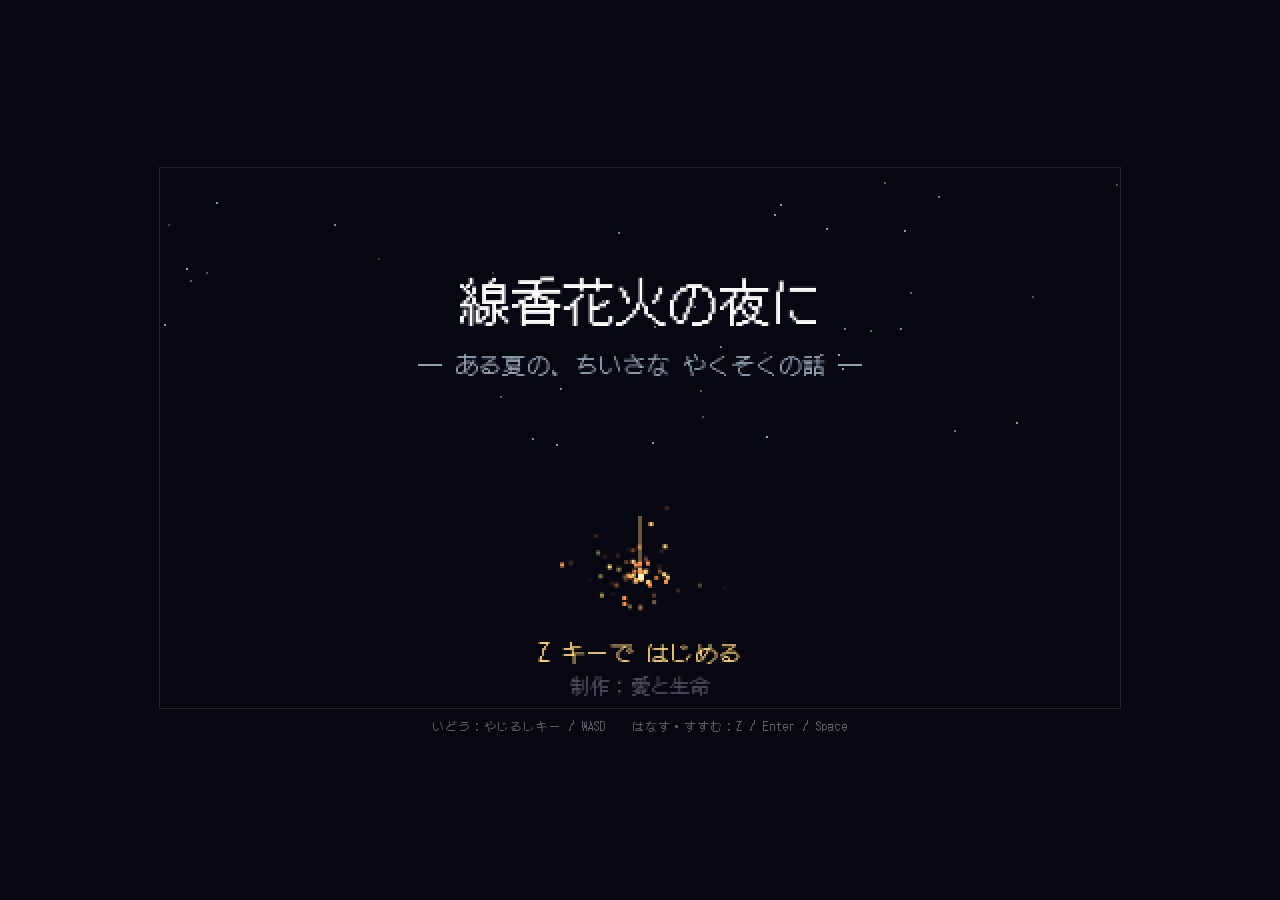
==== senko-hanabi/index.html @ 4b7ea292 "Add pixel story game Senko-Hanabi no Yoru ni to works Co-Authored-By: Claude Fable 5 <noreply@anthro" ====
<!DOCTYPE html>
<html lang="ja">
<head>
<meta charset="utf-8">
<meta name="viewport" content="width=device-width,initial-scale=1">
<title>線香花火の夜に</title>
<link href="https://fonts.googleapis.com/css2?family=DotGothic16&display=swap" rel="stylesheet">
<style>
  html,body{margin:0;min-height:100vh;background:#07070f;display:flex;flex-direction:column;
    align-items:center;justify-content:center;font-family:"DotGothic16","MS Gothic",monospace;color:#667}
  canvas{image-rendering:pixelated;width:min(96vw,960px);max-height:92vh;border:1px solid #223}
  #hint{font-size:12px;margin-top:8px;letter-spacing:1px}
</style>
</head>
<body>
<canvas id="cv" width="480" height="270"></canvas>
<div id="hint">いどう：やじるしキー / WASD　　はなす・すすむ：Z / Enter / Space</div>
<script>
"use strict";
const CV=document.getElementById('cv'), X=CV.getContext('2d');
const W=480,H=270,T=16,MW=44,MH=28;
const FONT='12px "DotGothic16","MS Gothic",monospace';

/* ---------------- map ---------------- */
const map=[];
for(let y=0;y<MH;y++){map.push(new Array(MW).fill('g'));}
const set=(x,y,c)=>{if(x>=0&&x<MW&&y>=0&&y<MH)map[y][x]=c;};
const get=(x,y)=>(x<0||x>=MW||y<0||y>=MH)?'t':map[y][x];
const rect=(x,y,w,h,c)=>{for(let j=y;j<y+h;j++)for(let i=x;i<x+w;i++)set(i,j,c);};
const hash=(x,y)=>{let n=x*374761393+y*668265263;n=(n^(n>>13))*1274126177;return (n^(n>>16))>>>0;};
// borders
rect(0,0,MW,2,'t');rect(0,MH-1,MW,1,'t');rect(0,0,2,MH,'t');rect(MW-2,0,2,MH,'t');
// grandma's house
rect(4,3,6,3,'h');set(6,5,'d');
// second house
rect(5,10,6,2,'h');set(7,11,'d');
// well
set(16,10,'W');
// paths
for(let y=4;y<=21;y++){set(20,y,'p');set(21,y,'p');}
for(let x=6;x<=35;x++){set(x,12,'p');}
// shrine
rect(31,4,9,5,'S');rect(32,2,5,2,'s');set(34,8,'T');set(35,8,'T');
set(34,9,'S');set(35,9,'S');set(34,10,'S');set(35,10,'S');set(34,11,'S');set(35,11,'S');
// flower field
for(let y=15;y<=18;y++)for(let x=5;x<=13;x++)if((x+y)%2===0)set(x,y,'F');
// grove (right side)
for(let y=13;y<=21;y++)for(let x=30;x<=41;x++){if(hash(x,y)%4===0)set(x,y,'t');}
rect(33,15,6,4,'g'); // clearing
set(31,13,'g');set(32,13,'g'); // entrance
// river + bridge + bank
rect(2,22,40,2,'w');
set(20,22,'b');set(21,22,'b');set(20,23,'b');set(21,23,'b');
set(8,25,'r');set(30,25,'r');set(37,24,'r');set(12,24,'F');set(27,25,'F');set(33,24,'F');
const SOLID='thsfrwWd';
const solidAt=(px,py)=>SOLID.includes(get(Math.floor(px/T),Math.floor(py/T)));

/* ---------------- state ---------------- */
const G={state:'title',phase:0,fire:0,greet:{},cs:false,tod:'day',t:0,
  fade:0,fadeCol:'#000',shake:0,natA:1,sparkler:null,whisperT:0,endSel:0};
const player={x:7*T+8,y:7*T+8,dir:'down',f:0,ft:0};
const keys={};
let dlg=null, particles=[], fireflies=[];

/* ---------------- audio ---------------- */
let AC=null;
function ac(){try{AC=AC||new (window.AudioContext||window.webkitAudioContext)();if(AC.state==='suspended')AC.resume();}catch(e){}return AC;}
function tone(f,d,type,v,slide){const a=ac();if(!a)return;try{
  const o=a.createOscillator(),g=a.createGain();o.type=type||'square';
  o.frequency.setValueAtTime(f,a.currentTime);
  if(slide)o.frequency.linearRampToValueAtTime(slide,a.currentTime+d);
  g.gain.setValueAtTime(v||0.03,a.currentTime);
  g.gain.exponentialRampToValueAtTime(0.0001,a.currentTime+d);
  o.connect(g);g.connect(a.destination);o.start();o.stop(a.currentTime+d);}catch(e){}}
const blip=()=>tone(760,0.04,'square',0.012);
const chime=()=>{tone(1320,0.12,'triangle',0.05);setTimeout(()=>tone(1760,0.18,'triangle',0.05),90);};
const bell=()=>{tone(2400,0.5,'triangle',0.04,2350);}; // wind chime
const droneSnd=()=>{tone(72,1.4,'sawtooth',0.05,55);tone(75,1.4,'sine',0.06,58);};
const higurashi=()=>{let n=0;const rep=()=>{if(n++>7)return;tone(3900,0.09,'sine',0.028,3500);setTimeout(rep,130+n*14);};rep();};

/* ---------------- dialogue ---------------- */
function say(lines,onEnd,choice){dlg={lines,i:0,ci:0,onEnd:onEnd||null,choice:choice||null,mode:'text',sel:0};}
function advance(){
  if(!dlg)return;
  if(dlg.mode==='choice'){
    const c=dlg.choice;dlg=null;blip();c.cb(dlg&&0||c.sel);return;
  }
  const line=dlg.lines[dlg.i];
  if(dlg.ci<line.t.length){dlg.ci=line.t.length;return;}
  dlg.i++;dlg.ci=0;blip();
  if(dlg.i>=dlg.lines.length){
    if(dlg.choice){dlg.mode='choice';dlg.choice.sel=0;return;}
    const f=dlg.onEnd;dlg=null;if(f)f();
  }
}
function choiceMove(dy){if(dlg&&dlg.mode==='choice'){dlg.choice.sel=(dlg.choice.sel+dy+dlg.choice.opts.length)%dlg.choice.opts.length;blip();}}

/* ---------------- npcs ---------------- */
const PAL={
  boy:{hair:'#3b2b20',skin:'#f2c9a0',top:'#4a90d9',bottom:'#3d5a80'},
  natsume:{hair:'#181822',skin:'#f7e6d4',top:'#f2ede2',bottom:'#e8e2d4',dress:1,long:1,rib:1},
  baa:{hair:'#cfcfcf',skin:'#e8c39a',top:'#8a5a44',bottom:'#6e4636',dress:1},
  yoshie:{hair:'#5b4a6b',skin:'#f0c8a0',top:'#9b6b9e',bottom:'#7a5580',dress:1},
  genji:{hair:'#dddddd',skin:'#e0b890',top:'#5a7a4a',bottom:'#4a5a40'},
  shota:{hair:'#4a3018',skin:'#f2c9a0',top:'#d95f43',bottom:'#4a6a8a',cap:'#d9a441'}
};
function greetCount(){return Object.keys(G.greet).length;}
const npcs=[
 {id:'baa',name:'おばあちゃん',pal:PAL.baa,x:8*T,y:6*T+10,vis:()=>G.phase<3||G.phase===5},
 {id:'yoshie',name:'よしえさん',pal:PAL.yoshie,x:15*T,y:11*T+8,vis:()=>G.phase<3},
 {id:'genji',name:'げんじいさん',pal:PAL.genji,x:9*T,y:13*T+8,vis:()=>G.phase<3},
 {id:'shota',name:'しょうた',pal:PAL.shota,x:23*T,y:20*T+8,vis:()=>G.phase<3},
 {id:'natsume',name:'ナツメ',pal:PAL.natsume,x:35*T,y:7*T+8,vis:()=>G.phase===1||G.phase===2||G.phase===4}
];
const npc=id=>npcs.find(n=>n.id===id);

function checkGreets(){
  if(G.phase===0&&greetCount()>=3){
    setTimeout(()=>{bell();
      say([{n:'',t:'──ちりん。\n風もないのに、神社のほうで　風鈴が　鳴った。'}],()=>{G.phase=1;});
    },300);
  }
}
function talkTo(n){
  switch(n.id){
  case 'baa':
    if(G.phase===0&&!G.greet.baa){G.greet.baa=1;
      say([{n:n.name,t:'よく来たねえ。ゆっくりして いきな。'},
           {n:n.name,t:'ほら、これを　持っておいき。ばあちゃんの、たからものだ。'},
           {n:'',t:'古いお守りを　もらった。\nにぎると、すこし　あたたかい。'},
           {n:n.name,t:'村のみんなに　あいさつしてきな。せまい村だ、すぐ　おぼえてもらえるよ。'}],checkGreets);}
    else if(G.phase===5){/* morning handled elsewhere */}
    else if(G.phase>=1)say([{n:n.name,t:'神社かい？　……あそこには、むかしから　いい風が　吹くんだよ。'}]);
    else say([{n:n.name,t:'あいさつは　だいじだよ。'}]);
    break;
  case 'yoshie':
    if(!G.greet.yoshie&&G.phase===0){G.greet.yoshie=1;
      say([{n:n.name,t:'あら、タケばあちゃんとこの子かい。かわいいねえ。'},
           {n:n.name,t:'……ん？　いま、神社のほうで　だれか　呼んだかい？'}],checkGreets);}
    else say([{n:n.name,t:'井戸の水は　つめたくて　おいしいよ。'}]);
    break;
  case 'genji':
    if(!G.greet.genji&&G.phase===0){G.greet.genji=1;
      say([{n:n.name,t:'おう、あいさつが　できて　えらいのう。'},
           {n:n.name,t:'この村の祭りはな、60年まえに　いちどだけ　中止になったことが　ある。'},
           {n:n.name,t:'……いや。年よりの　むかしばなしじゃ。わすれてくれ。'}],checkGreets);}
    else say([{n:n.name,t:'夕方になったら　家にかえるんじゃぞ。'}]);
    break;
  case 'shota':
    if(!G.greet.shota&&G.phase===0){G.greet.shota=1;
      say([{n:n.name,t:'あそぼうぜ！　……えっ、これから　神社？'},
           {n:n.name,t:'おれ、あそこ　にがてなんだよな。だれも　いないのに、風鈴が　鳴るんだ。'}],checkGreets);}
    else say([{n:n.name,t:'川には　入るなよ！　じいちゃんとの　やくそくなんだ。'}]);
    break;
  case 'natsume':
    if(G.phase===1){
      say([{n:'？？？',t:'……あ。　こっち、気づいた。'},
           {n:'ナツメ',t:'はじめまして。あたし、ナツメ。夏の、ナツメ。'},
           {n:'ナツメ',t:'きみ、タケちゃんの……　ううん、なんでもない。'},
           {n:'ぼく',t:'（タケちゃん……？　おばあちゃんの　名前だ）'},
           {n:'ナツメ',t:'ねえ、あそぼうよ。もうすぐ　夕方だから、うらの森に　ホタルが　でるの。'},
           {n:'ナツメ',t:'4ひき　つかまえたら、きみの勝ち。……いくよ、よーい、どん！'}],
        ()=>{G.phase=2;G.tod='evening';n.x=34*T;n.y=15*T+8;spawnFireflies();higurashi();});
    }else if(G.phase===2){
      if(G.fire<4){say([{n:'ナツメ',t:'ホタルは　ひかりの近くを　ゆっくり歩けば　つかまえられるよ。あと'+(4-G.fire)+'ひき！'}]);}
      else{
        say([{n:'ナツメ',t:'わあ、4ひきも！　きみ、すじが　いいね。'},
             {n:'ナツメ',t:'……ねえ。今夜、お祭りが　あるでしょ。'}],
          ()=>{G.cs=true;G.shake=14;droneSnd();G.whisperT=1.4;
            setTimeout(()=>{G.cs=false;
              say([{n:'ナツメ',t:'……ごめんね、こわがらせて。だいじょうぶ。あれはただ、さみしいだけ　なんだ。'},
                   {n:'ナツメ',t:'今夜、川原で　線香花火をしよう。やくそく。……ぜったいだよ。'},
                   {n:'',t:'気がつくと、ナツメは　もう　いなかった。\n遠くで、祭りばやしが　聞こえはじめる。'}],
                ()=>{G.phase=3;G.tod='night';fireflies=[];});
            },2000);});
      }
    }
    break;
  }
}

/* ---------------- fireflies ---------------- */
function spawnFireflies(){
  fireflies=[];let tries=0;
  while(fireflies.length<6&&tries++<200){
    const tx=31+Math.floor(Math.random()*10),ty=14+Math.floor(Math.random()*7);
    if(!SOLID.includes(get(tx,ty)))fireflies.push({x:tx*T+8,y:ty*T+8,a:Math.random()*6.28,got:false});
  }
}

/* ---------------- finale ---------------- */
function finale(){
  G.cs=true;G.phase=4;G.fadeCol='#000';G.fade=1;droneSnd();
  setTimeout(()=>droneSnd(),900);
  setTimeout(()=>{
    say([{n:'こえ',t:'カ　エ　レ　……　カ　エ　レ　……'},
         {n:'こえ',t:'……さみしい……　さみしいよう……'},
         {n:'？？？',t:'──もう、いいよ。\nその子は、あたしの　おきゃくさま。'}],()=>{
      const n=npc('natsume');n.x=22*T,n.y=25*T+8;G.natA=1;
      player.x=20*T+8;player.y=25*T+8;player.dir='right';
      G.fade=0;G.tod='night';bell();
      say([{n:'ナツメ',t:'来てくれたんだ。……やくそく、おぼえてて　くれたんだね。'},
           {n:'ナツメ',t:'はい、線香花火。火は……　ふふ、あたしが　つけるね。'}],()=>{
        G.sparkler={x:21*T+8,y:25*T+4};chime();
        say([{n:'ナツメ',t:'……ねえ。60年まえもね、こうやって　川原で花火をする　やくそくを　してたんだ。タケちゃんと。'},
             {n:'ナツメ',t:'でも　その年の夏、あたしは　川で……　その、まあ、いろいろ　あって。お祭りも　中止に　なっちゃった。'},
             {n:'ナツメ',t:'タケちゃん、ずっと　気にしてたみたい。おとなになって、おばあちゃんに　なっても。'},
             {n:'ナツメ',t:'きみの　ポケットの　お守り。それ、あの夏に　あたしが　タケちゃんに　あげたもの　なんだよ。'},
             {n:'ぼく',t:'（お守りが、すこし　あたたかい）'},
             {n:'ナツメ',t:'きみが村に来たとき、すぐ　わかった。ああ、タケちゃんが　やくそくを　とどけに来てくれたんだ、って。'},
             {n:'ナツメ',t:'こわい声はね、あたしの『さみしい』が　もれてた音。もう、だいじょうぶ。……ほら、火が　きれいだよ。'}],
          null,
          {opts:['ありがとう、ナツメ','また、あそぼうね'],cb:(sel)=>{
            const line=(sel===0)
              ?{n:'ナツメ',t:'お礼を言うのは　あたしのほう。60年ぶんの『たのしかった』を、きみに　あげる。'}
              :{n:'ナツメ',t:'ふふ、やくそくは　しないでおく。でも、夏がくるたび　思い出してくれたら、あたしは　そこに　いるよ。'};
            say([line,
                 {n:'',t:'線香花火の玉が、ぽとりと　落ちた。'},
                 {n:'ナツメ',t:'……ああ、たのしかった。\nタケちゃんに　つたえてね。'},
                 {n:'ナツメ',t:'『ナツメは、ちゃんと　夏のむこうに　帰れたよ』って。'}],()=>{
              G.sparkler=null;fadeNatsume();
            });
          }});
      });
    });
  },2600);
}
function fadeNatsume(){
  const iv=setInterval(()=>{
    G.natA-=0.02;
    const n=npc('natsume');
    particles.push({x:n.x+Math.random()*12-6,y:n.y-Math.random()*16,vx:0,vy:-0.4,life:60,col:'#ffe9a8'});
    if(G.natA<=0){clearInterval(iv);
      setTimeout(()=>{G.fadeCol='#fff';G.fade=1;
        setTimeout(morning,1800);},600);}
  },50);
}
function morning(){
  G.phase=5;G.tod='morning';G.cs=false;G.sparkler=null;
  player.x=7*T+8;player.y=7*T+8;player.dir='up';
  const b=npc('baa');b.x=8*T;b.y=6*T+10;
  setTimeout(()=>{G.fade=0;
    setTimeout(()=>{
      say([{n:'',t:'あさ。セミの声で　目が　さめた。'},
           {n:'おばあちゃん',t:'おかえり。……ゆうべ、いい夢を見たよ。'},
           {n:'おばあちゃん',t:'小さいころの友だちと、川原で　花火をする夢だ。'},
           {n:'おばあちゃん',t:'……その顔。あんた、ナツメに　会ったんだね。'},
           {n:'おばあちゃん',t:'そうかい。……そうかい。　帰れたかい。'},
           {n:'',t:'おばあちゃんは、それだけ言って　わらった。'},
           {n:'',t:'つくえの上のお守りが、朝日を　すいこんで、\nきらりと　ひかった。'}],
        ()=>{G.fadeCol='#000';G.fade=1;setTimeout(()=>{G.state='end';},1500);});
    },900);
  },400);
}

/* ---------------- input ---------------- */
addEventListener('keydown',e=>{
  const k=e.key.toLowerCase();
  if(['arrowup','arrowdown','arrowleft','arrowright',' '].includes(e.key.toLowerCase()||e.key))e.preventDefault();
  if(e.key.startsWith('Arrow')||k===' ')e.preventDefault();
  ac();
  keys[k]=true;
  if(G.state==='title'&&(k==='z'||k==='enter'||k===' ')){
    G.state='play';blip();
    setTimeout(()=>{
      say([{n:'',t:'夏休み。\nぼくは、山あいの村にある　おばあちゃんの家に\nあずけられた。'},
           {n:'',t:'せみの声。入道雲。しらない　村。\n──まずは、あいさつを　しに行こう。'}]);
    },400);
    return;
  }
  if(G.state==='end'&&(k==='r'||k==='z'||k==='enter')){location.reload();return;}
  if(G.state!=='play')return;
  if(dlg&&dlg.mode==='choice'){
    if(k==='arrowup'||k==='w')choiceMove(-1);
    else if(k==='arrowdown'||k==='s')choiceMove(1);
    else if(k==='z'||k==='enter'||k===' '){const c=dlg.choice,s=c.sel;dlg=null;blip();c.cb(s);}
    return;
  }
  if(k==='z'||k==='enter'||k===' '){
    if(dlg){advance();return;}
    if(G.cs)return;
    // interact
    let best=null,bd=26;
    for(const n of npcs){if(!n.vis())continue;
      const d=Math.hypot(n.x-player.x,n.y-player.y);
      if(d<bd){bd=d;best=n;}}
    if(best){player.dir=Math.abs(best.x-player.x)>Math.abs(best.y-player.y)?(best.x>player.x?'right':'left'):(best.y>player.y?'down':'up');talkTo(best);}
  }
});
addEventListener('keyup',e=>{keys[e.key.toLowerCase()]=false;});
CV.addEventListener('pointerdown',()=>{ac();if(G.state==='title'){G.state='play';setTimeout(()=>{say([{n:'',t:'夏休み。\nぼくは、山あいの村にある　おばあちゃんの家に\nあずけられた。'},{n:'',t:'せみの声。入道雲。しらない　村。\n──まずは、あいさつを　しに行こう。'}]);},400);}else if(dlg&&dlg.mode!=='choice')advance();});

/* ---------------- update ---------------- */
let higT=0,whT=0;
function update(dt){
  G.t+=dt;
  if(G.shake>0)G.shake=Math.max(0,G.shake-dt*18);
  if(G.whisperT>0)G.whisperT-=dt;
  // ambient sounds
  if(G.tod==='evening'){higT-=dt;if(higT<=0){higT=6+Math.random()*4;higurashi();}}
  if(G.phase===3&&!G.cs){whT-=dt;if(whT<=0){whT=5+Math.random()*4;G.whisperT=1.2;G.shake=5;droneSnd();}}
  if(G.state!=='play')return;
  // movement
  if(!dlg&&!G.cs){
    let dx=0,dy=0;
    if(keys['arrowleft']||keys['a'])dx=-1;
    if(keys['arrowright']||keys['d'])dx=1;
    if(keys['arrowup']||keys['w'])dy=-1;
    if(keys['arrowdown']||keys['s'])dy=1;
    if(dx&&dy){dx*=0.72;dy*=0.72;}
    const sp=88*dt;
    if(dx){const nx=player.x+dx*sp;
      if(!solidAt(nx+(dx>0?4:-4),player.y-2)&&!solidAt(nx+(dx>0?4:-4),player.y+4))player.x=nx;
      player.dir=dx>0?'right':'left';}
    if(dy){const ny=player.y+dy*sp;
      if(!solidAt(player.x-4,ny+(dy>0?4:-2))&&!solidAt(player.x+4,ny+(dy>0?4:-2)))player.y=ny;
      player.dir=dy>0?'down':'up';}
    if(dx||dy){player.ft+=dt*8;player.f=Math.floor(player.ft)%2;}else player.f=0;
    // firefly collect
    if(G.phase===2){
      for(const f of fireflies){if(f.got)continue;
        if(Math.hypot(f.x-player.x,f.y-player.y)<11){f.got=true;G.fire++;chime();
          for(let i=0;i<6;i++)particles.push({x:f.x,y:f.y,vx:(Math.random()-0.5)*1.4,vy:-Math.random()*1.2,life:30,col:'#d8f57a'});}}
    }
    // finale trigger
    if(G.phase===3&&player.y>24*T&&!G.cs)finale();
  }
  // fireflies wander
  for(const f of fireflies){if(f.got)continue;
    f.a+=(Math.random()-0.5)*0.4;
    const nx=f.x+Math.cos(f.a)*0.35,ny=f.y+Math.sin(f.a)*0.35;
    if(nx>30*T&&nx<42*T&&ny>13*T&&ny<21*T&&!solidAt(nx,ny)){f.x=nx;f.y=ny;}else f.a+=1.7;}
  // sparkler particles
  if(G.sparkler){
    for(let i=0;i<3;i++){const a=Math.random()*6.28,s=0.4+Math.random()*1.6;
      particles.push({x:G.sparkler.x,y:G.sparkler.y,vx:Math.cos(a)*s,vy:Math.sin(a)*s-0.2,life:14+Math.random()*16,
        col:Math.random()<0.5?'#ffd977':'#ff9a4d'});}
  }
  // typewriter
  if(dlg&&dlg.mode==='text'){const line=dlg.lines[dlg.i];
    if(dlg.ci<line.t.length){dlg.ci+=dt*28;if(Math.floor(dlg.ci)%3===0&&Math.random()<0.4)blip();}}
  // particles
  for(const p of particles){p.x+=p.vx;p.y+=p.vy;p.vy+=p.col==='#ffe9a8'?-0.01:0.04;p.life--;}
  particles=particles.filter(p=>p.life>0);
}

/* ---------------- draw helpers ---------------- */
function person(x,y,o,f,dir,alpha){
  const px=Math.round(x)-5,py=Math.round(y)-14;
  X.globalAlpha=alpha==null?1:alpha;
  if(o.dress){X.fillStyle=o.bottom;X.fillRect(px+1,py+7,8,5);
    X.fillStyle='#3a3040';X.fillRect(px+2+(f?1:0),py+12,2,2);X.fillRect(px+6-(f?1:0),py+12,2,2);}
  else{X.fillStyle=o.bottom;X.fillRect(px+2,py+9,3,4+(f?1:0));X.fillRect(px+6,py+9,3,5-(f?1:0));}
  X.fillStyle=o.top;X.fillRect(px+1,py+4,8,5);
  X.fillStyle=o.skin;X.fillRect(px+1,py-1,8,5);
  X.fillStyle=o.hair;X.fillRect(px+1,py-2,8,2);X.fillRect(px,py-1,2,3);X.fillRect(px+8,py-1,2,3);
  if(o.long){X.fillRect(px,py-1,2,8);X.fillRect(px+8,py-1,2,8);}
  if(dir!=='up'){X.fillStyle='#26202a';
    const ox=dir==='left'?-1:dir==='right'?1:0;
    X.fillRect(px+3+ox,py+1,1,2);X.fillRect(px+6+ox,py+1,1,2);}
  if(o.rib){X.fillStyle='#e5484d';X.fillRect(px+7,py-3,2,2);}
  if(o.cap){X.fillStyle=o.cap;X.fillRect(px,py-3,10,2);X.fillRect(px+2,py-4,6,2);}
  X.globalAlpha=1;
}
function light(x,y,r,col){
  const g=X.createRadialGradient(x,y,2,x,y,r);
  g.addColorStop(0,col);g.addColorStop(1,'rgba(0,0,0,0)');
  X.fillStyle=g;X.fillRect(x-r,y-r,r*2,r*2);
}
function wrapText(t,maxw){
  const out=[];
  for(const seg of t.split('\n')){
    let cur='';
    for(const ch of seg){
      if(X.measureText(cur+ch).width>maxw){out.push(cur);cur=ch;}
      else cur+=ch;
    }
    out.push(cur);
  }
  return out;
}

/* ---------------- draw ---------------- */
function tileDraw(tx,ty,sx,sy){
  const c=get(tx,ty),h2=hash(tx,ty);
  // ground base
  X.fillStyle=(h2%5===0)?'#6f9c3d':'#7aa943';X.fillRect(sx,sy,T,T);
  if(h2%7===0){X.fillStyle='#88b850';X.fillRect(sx+h2%12,sy+(h2>>3)%12,2,2);}
  switch(c){
  case 'p':X.fillStyle='#c9a86b';X.fillRect(sx,sy,T,T);
    X.fillStyle='#bb9758';X.fillRect(sx+(h2%10),sy+(h2>>4)%10,3,2);break;
  case 'S':X.fillStyle='#a9a9b2';X.fillRect(sx,sy,T,T);
    X.fillStyle='#98989f';X.fillRect(sx,sy+T-2,T,1);X.fillRect(sx+(h2%2)*8,sy+7,8,1);break;
  case 'w':{X.fillStyle='#39699f';X.fillRect(sx,sy,T,T);
    const ph=Math.sin(G.t*2+tx*1.7+ty*2.3);
    X.fillStyle='#4a7cb5';if(ph>0.3)X.fillRect(sx+2,sy+4+((h2>>2)%6),7,1);
    X.fillStyle='#6fa0d0';if(ph>0.8)X.fillRect(sx+8,sy+10,5,1);break;}
  case 'b':X.fillStyle='#9a6a3f';X.fillRect(sx,sy,T,T);
    X.fillStyle='#7d5330';X.fillRect(sx,sy+3,T,1);X.fillRect(sx,sy+8,T,1);X.fillRect(sx,sy+13,T,1);
    X.fillStyle='#b07c4c';X.fillRect(sx,sy,1,T);X.fillRect(sx+15,sy,1,T);break;
  case 't':{X.fillStyle='#4c3220';X.fillRect(sx+6,sy+9,4,7);
    X.fillStyle='#3e7030';X.fillRect(sx+1,sy-2,14,12);
    X.fillStyle='#4f8a3c';X.fillRect(sx+2,sy-1,12,9);
    X.fillStyle='#66a34a';X.fillRect(sx+3+(h2%3),sy+(h2>>3)%4,5,3);break;}
  case 'h':{const roofUp=get(tx,ty-1)!=='h';
    X.fillStyle='#dcCBa2';X.fillStyle='#dccba2';X.fillRect(sx,sy,T,T);
    X.fillStyle='#c5b28a';X.fillRect(sx,sy+12,T,1);
    if(roofUp){X.fillStyle='#8a4a3a';X.fillRect(sx-1,sy-3,T+2,8);
      X.fillStyle='#a05a46';X.fillRect(sx-1,sy-3,T+2,2);}break;}
  case 'd':{X.fillStyle='#dccba2';X.fillRect(sx,sy,T,T);
    X.fillStyle='#6b4a2e';X.fillRect(sx+3,sy+3,10,13);
    X.fillStyle='#4f351f';X.fillRect(sx+7,sy+3,2,13);break;}
  case 's':{const up=get(tx,ty-1)!=='s';
    X.fillStyle='#e8e0d0';X.fillRect(sx,sy,T,T);
    X.fillStyle='#b04038';if(up){X.fillRect(sx-1,sy-4,T+2,7);X.fillStyle='#c85048';X.fillRect(sx-1,sy-4,T+2,2);}
    else{X.fillStyle='#c9bfa8';X.fillRect(sx+2,sy+4,3,12);X.fillRect(sx+11,sy+4,3,12);}break;}
  case 'T':{X.fillStyle='#a9a9b2';X.fillRect(sx,sy,T,T);
    X.fillStyle='#c03830';X.fillRect(sx+2,sy-14,3,28);X.fillRect(sx+11,sy-14,3,28);
    X.fillStyle='#a82820';X.fillRect(sx-2,sy-16,20,3);X.fillRect(sx,sy-11,16,2);break;}
  case 'W':{X.fillStyle='#8d8d96';X.fillRect(sx+1,sy+4,14,11);
    X.fillStyle='#5a5a64';X.fillRect(sx+3,sy+6,10,7);
    X.fillStyle='#274a6d';X.fillRect(sx+4,sy+7,8,5);
    X.fillStyle='#7a5330';X.fillRect(sx+2,sy-4,2,10);X.fillRect(sx+12,sy-4,2,10);
    X.fillStyle='#8a4a3a';X.fillRect(sx,sy-6,16,3);break;}
  case 'r':X.fillStyle='#8d8d96';X.fillRect(sx+3,sy+5,10,9);
    X.fillStyle='#a5a5ae';X.fillRect(sx+4,sy+6,5,3);break;
  case 'F':{X.fillStyle=(h2%3===0)?'#f2f0e0':(h2%3===1)?'#f5c9d8':'#f5e070';
    X.fillRect(sx+3,sy+3,3,3);X.fillRect(sx+10,sy+9,3,3);
    X.fillStyle='#5c8a3c';X.fillRect(sx+4,sy+6,1,4);X.fillRect(sx+11,sy+12,1,3);break;}
  }
}
function draw(){
  X.setTransform(1,0,0,1,0,0);
  X.clearRect(0,0,W,H);
  if(G.state==='title'){drawTitle();return;}
  if(G.state==='end'){drawEnd();return;}
  // camera
  let cx=Math.max(0,Math.min(MW*T-W,player.x-W/2));
  let cy=Math.max(0,Math.min(MH*T-H,player.y-H/2));
  const shx=G.shake?(Math.random()-0.5)*G.shake:0, shy=G.shake?(Math.random()-0.5)*G.shake:0;
  X.setTransform(1,0,0,1,Math.round(-cx+shx),Math.round(-cy+shy));
  // tiles
  const x0=Math.floor(cx/T),y0=Math.floor(cy/T);
  for(let ty=y0-1;ty<=y0+Math.ceil(H/T)+1;ty++)
    for(let tx=x0;tx<=x0+Math.ceil(W/T);tx++)
      tileDraw(tx,ty,tx*T,ty*T);
  // lanterns (festival)
  if(G.phase>=3&&G.phase<5){
    for(let y=5;y<=20;y+=3){
      const lx=(y%2?18:23)*T+8,ly=y*T;
      X.fillStyle='#b04038';X.fillRect(lx-2,ly-14,4,8);
      X.fillStyle='#ffb54d';X.fillRect(lx-1,ly-12,2,4);
      X.fillStyle='#6b4a2e';X.fillRect(lx-1,ly-6,2,6);
    }
  }
  // entities (y-sort)
  const ents=[];
  for(const n of npcs)if(n.vis())ents.push({y:n.y,d:()=>person(n.x,n.y,n.pal,Math.floor(G.t*2)%2===0&&n.id==='natsume'&&G.phase===2?1:0,'down',n.id==='natsume'?G.natA:1)});
  ents.push({y:player.y,d:()=>person(player.x,player.y,PAL.boy,player.f,player.dir)});
  ents.sort((a,b)=>a.y-b.y);
  for(const e of ents)e.d();
  // fireflies
  for(const f of fireflies){if(f.got)continue;
    const g=0.6+0.4*Math.sin(G.t*4+f.a*7);
    X.globalCompositeOperation='lighter';
    light(f.x,f.y,7,'rgba(200,240,90,'+(0.5*g)+')');
    X.globalCompositeOperation='source-over';
    X.fillStyle='#e6ff9a';X.fillRect(f.x-1,f.y-1,2,2);}
  // particles
  for(const p of particles){X.globalAlpha=Math.min(1,p.life/16);X.fillStyle=p.col;X.fillRect(p.x-1,p.y-1,2,2);X.globalAlpha=1;}
  if(G.sparkler){X.fillStyle='#fff2c0';X.fillRect(G.sparkler.x-1,G.sparkler.y-1,2,2);}
  // time-of-day tint
  X.setTransform(1,0,0,1,0,0);
  if(G.tod==='evening'){X.fillStyle='rgba(255,110,40,0.20)';X.fillRect(0,0,W,H);
    X.fillStyle='rgba(40,10,60,0.12)';X.fillRect(0,0,W,H);}
  else if(G.tod==='night'){X.fillStyle='rgba(8,12,50,0.48)';X.fillRect(0,0,W,H);}
  else if(G.tod==='morning'){X.fillStyle='rgba(255,240,180,0.10)';X.fillRect(0,0,W,H);}
  // lights after tint
  if(G.tod==='night'){
    X.setTransform(1,0,0,1,Math.round(-cx+shx),Math.round(-cy+shy));
    X.globalCompositeOperation='lighter';
    if(G.phase>=3&&G.phase<5)for(let y=5;y<=20;y+=3){const lx=(y%2?18:23)*T+8;light(lx,y*T-10,26,'rgba(255,150,50,0.30)');}
    const nn=npc('natsume');
    if(G.phase===4&&G.natA>0)light(nn.x,nn.y-8,42,'rgba(255,200,120,'+(0.25*G.natA)+')');
    if(G.sparkler)light(G.sparkler.x,G.sparkler.y,34,'rgba(255,190,90,0.5)');
    light(player.x,player.y-6,38,'rgba(255,190,110,0.14)');
    X.globalCompositeOperation='source-over';
    X.setTransform(1,0,0,1,0,0);
  }
  // whisper overlay
  if(G.whisperT>0){
    X.fillStyle='rgba(90,0,10,'+(0.16+0.1*Math.sin(G.t*30))+')';X.fillRect(0,0,W,H);
    X.font=FONT;X.fillStyle='rgba(255,60,60,'+(0.4+0.3*Math.random())+')';
    const wx=60+((G.t*37)%320),wy=50+((G.t*53)%150);
    X.fillText(Math.random()<0.5?'……かえれ……':'……こっちへ……',wx,wy);
  }
  drawUI();
  // fade
  if(G.fade>0){X.fillStyle=G.fadeCol;X.globalAlpha=G.fade;X.fillRect(0,0,W,H);X.globalAlpha=1;}
}
function objective(){
  switch(G.phase){
  case 0:return '村のひとに　あいさつしよう（'+greetCount()+'/3）';
  case 1:return '神社に　いってみよう';
  case 2:return G.fire<4?'うらの森で　ホタルをつかまえよう（'+G.fire+'/4）':'ナツメに　はなそう';
  case 3:return 'はしをわたって　川原へいこう';
  default:return '';
  }
}
function drawUI(){
  X.font=FONT;X.textBaseline='top';
  const ob=objective();
  if(ob&&!dlg&&!G.cs){
    const w=X.measureText('◆ '+ob).width;
    X.fillStyle='rgba(10,10,25,0.7)';X.fillRect(6,6,w+12,18);
    X.fillStyle='#ffd77a';X.fillText('◆ ',12,10);
    X.fillStyle='#fff';X.fillText(ob,12+X.measureText('◆ ').width,10);
  }
  if(dlg){
    const line=dlg.lines[Math.min(dlg.i,dlg.lines.length-1)];
    const bx=8,bw=W-16,bh=64,by=H-bh-8;
    X.fillStyle='rgba(8,10,30,0.88)';X.fillRect(bx,by,bw,bh);
    X.strokeStyle='#aab';X.lineWidth=1;X.strokeRect(bx+0.5,by+0.5,bw-1,bh-1);
    let ty=by+8;
    if(line.n){X.fillStyle='#ffd77a';X.fillText('【'+line.n+'】',bx+10,ty);ty+=16;}
    X.fillStyle='#fff';
    const shown=line.t.slice(0,Math.floor(dlg.ci));
    let yy=ty;
    for(const l of wrapText(shown,bw-28)){X.fillText(l,bx+12,yy);yy+=15;}
    if(dlg.mode==='text'&&dlg.ci>=line.t.length&&Math.floor(G.t*2)%2===0){
      X.fillStyle='#ffd77a';X.fillText('▼',bx+bw-20,by+bh-16);}
    if(dlg.mode==='choice'){
      const c=dlg.choice,cw=210,ch=c.opts.length*18+12,cx2=W-cw-14,cy2=by-ch-6;
      X.fillStyle='rgba(8,10,30,0.92)';X.fillRect(cx2,cy2,cw,ch);
      X.strokeStyle='#aab';X.strokeRect(cx2+0.5,cy2+0.5,cw-1,ch-1);
      c.opts.forEach((o,i)=>{
        X.fillStyle=i===c.sel?'#ffd77a':'#ccd';
        X.fillText((i===c.sel?'▶ ':'　 ')+o,cx2+10,cy2+8+i*18);});
    }
  }
}
function drawTitle(){
  X.fillStyle='#070712';X.fillRect(0,0,W,H);
  // stars
  for(let i=0;i<40;i++){const h2=hash(i,7);
    X.fillStyle='rgba(200,210,255,'+(0.25+0.5*Math.abs(Math.sin(G.t+i)))+')';
    X.fillRect(h2%W,(h2>>9)%140,1,1);}
  // sparkler
  const sx=W/2,sy=H-66;
  X.strokeStyle='#c9a86b';X.beginPath();X.moveTo(sx,sy-30);X.lineTo(sx,sy);X.stroke();
  for(let i=0;i<4;i++){const a=Math.random()*6.28,s=0.5+Math.random()*1.8;
    particles.push({x:sx,y:sy,vx:Math.cos(a)*s,vy:Math.sin(a)*s,life:10+Math.random()*14,col:Math.random()<0.5?'#ffd977':'#ff9a4d'});}
  for(const p of particles){p.x+=p.vx;p.y+=p.vy;p.vy+=0.03;p.life--;
    X.globalAlpha=Math.min(1,p.life/12);X.fillStyle=p.col;X.fillRect(p.x-1,p.y-1,2,2);X.globalAlpha=1;}
  particles=particles.filter(p=>p.life>0);
  X.fillStyle='#fff2c0';X.fillRect(sx-1,sy-1,3,3);
  X.textAlign='center';X.textBaseline='top';
  X.font='26px "DotGothic16","MS Gothic",monospace';
  X.fillStyle='#fff';X.fillText('線香花火の夜に',W/2,54);
  X.font=FONT;X.fillStyle='#9ab';
  X.fillText('― ある夏の、ちいさな やくそくの話 ―',W/2,92);
  if(Math.floor(G.t*1.6)%2===0){X.fillStyle='#ffd77a';X.fillText('Z キーで はじめる',W/2,H-34);}
  X.fillStyle='#556';X.font='10px "DotGothic16","MS Gothic",monospace';
  X.fillText('制作：愛と生命',W/2,H-16);
  X.textAlign='left';
}
function drawEnd(){
  X.fillStyle='#070712';X.fillRect(0,0,W,H);
  X.textAlign='center';X.textBaseline='top';
  X.font='22px "DotGothic16","MS Gothic",monospace';
  X.fillStyle='#fff';X.fillText('線香花火の夜に',W/2,80);
  X.font=FONT;X.fillStyle='#ffd77a';X.fillText('― おしまい ―',W/2,118);
  X.fillStyle='#9ab';X.fillText('あそんでくれて ありがとう', W/2,150);
  if(Math.floor(G.t*1.6)%2===0){X.fillStyle='#667';X.fillText('R キーで もういちど',W/2,H-40);}
  X.textAlign='left';
}

/* ---------------- loop ---------------- */
let last=performance.now();
function loop(now){
  const dt=Math.min(0.05,(now-last)/1000);last=now;
  update(dt);draw();
  requestAnimationFrame(loop);
}
X.font=FONT;
requestAnimationFrame(loop);

// debug hooks
window.DBG={G,player,npcs,warp:(x,y)=>{player.x=x*T+8;player.y=y*T+8;},say,get map(){return map;},get dlg(){return dlg;},adv:advance,get fireflies(){return fireflies;},update,draw,shot:()=>{draw();return CV.toDataURL('image/png');},step:(n)=>{for(let i=0;i<(n||1);i++)update(1/60);}};
</script>
</body>
</html>
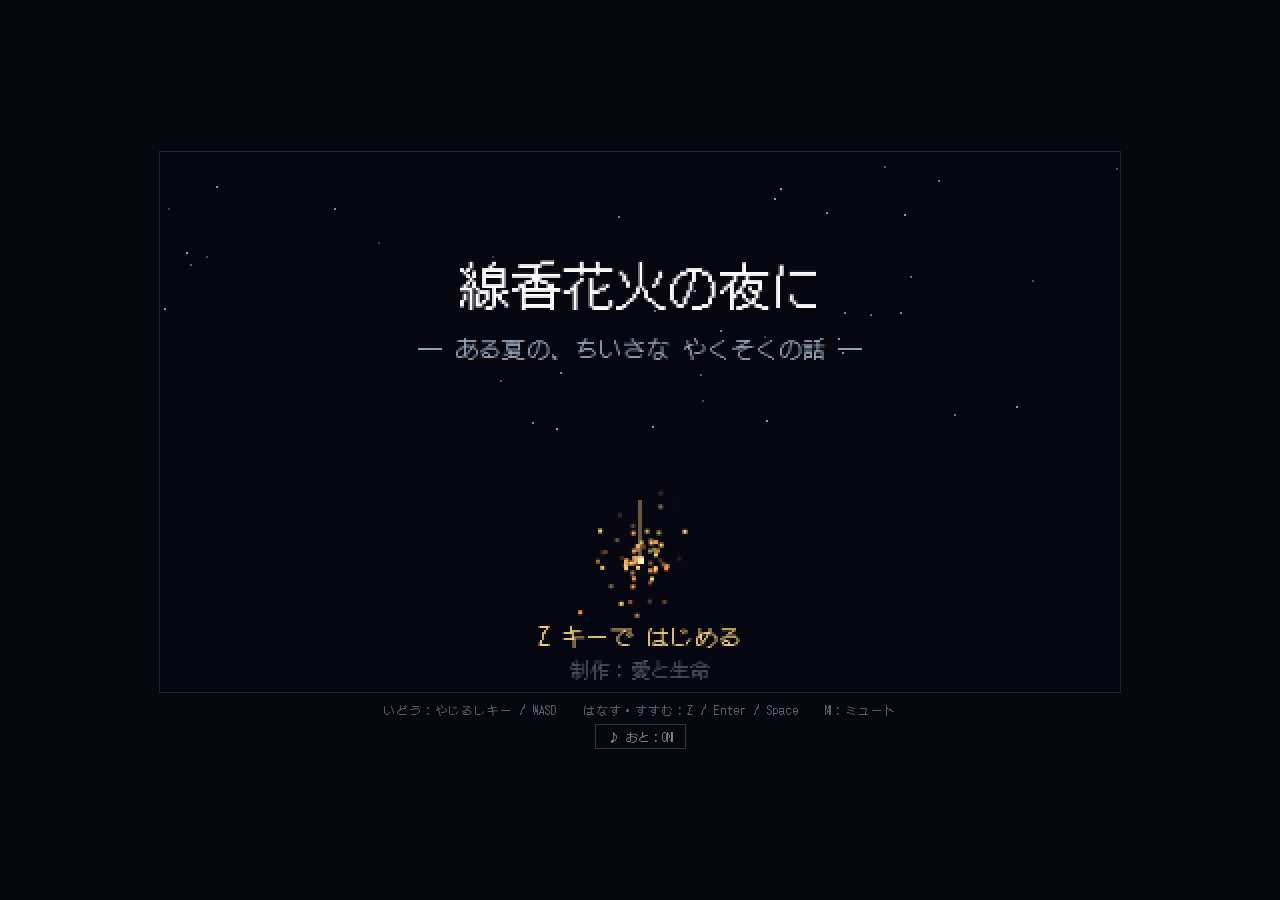
==== commit 9b3452f5: "Add touch controls and chiptune BGM to Senko-Hanabi Co-Authored-By: Claude Fable 5 <noreply@anthropi" ====
--- a/senko-hanabi/index.html
+++ b/senko-hanabi/index.html
@@ -2,19 +2,39 @@
 <html lang="ja">
 <head>
 <meta charset="utf-8">
-<meta name="viewport" content="width=device-width,initial-scale=1">
+<meta name="viewport" content="width=device-width,initial-scale=1,maximum-scale=1,user-scalable=no">
 <title>線香花火の夜に</title>
 <link href="https://fonts.googleapis.com/css2?family=DotGothic16&display=swap" rel="stylesheet">
 <style>
   html,body{margin:0;min-height:100vh;background:#07070f;display:flex;flex-direction:column;
     align-items:center;justify-content:center;font-family:"DotGothic16","MS Gothic",monospace;color:#667}
-  canvas{image-rendering:pixelated;width:min(96vw,960px);max-height:92vh;border:1px solid #223}
+  canvas{image-rendering:pixelated;width:min(96vw,960px);max-height:92vh;border:1px solid #223;touch-action:none}
   #hint{font-size:12px;margin-top:8px;letter-spacing:1px}
+  #mute{margin-top:6px;background:none;border:1px solid #334;color:#889;padding:3px 12px;cursor:pointer;font-family:inherit;font-size:12px}
+  #ctrl{display:none}
+  body.touch #ctrl{display:block}
+  body.touch #hint{display:none}
+  #ctrl button{position:fixed;width:58px;height:58px;border-radius:50%;border:1px solid #556;
+    background:rgba(30,34,60,.5);color:#cde;font-size:20px;z-index:10;touch-action:none;
+    -webkit-user-select:none;user-select:none;-webkit-tap-highlight-color:transparent}
+  #bU{left:70px;bottom:126px}
+  #bL{left:10px;bottom:66px}
+  #bR{left:130px;bottom:66px}
+  #bD{left:70px;bottom:8px}
+  #bA{right:18px;bottom:52px;width:76px;height:76px;font-size:24px;background:rgba(140,50,60,.5)}
 </style>
 </head>
 <body>
 <canvas id="cv" width="480" height="270"></canvas>
-<div id="hint">いどう：やじるしキー / WASD　　はなす・すすむ：Z / Enter / Space</div>
+<div id="hint">いどう：やじるしキー / WASD　　はなす・すすむ：Z / Enter / Space　　M：ミュート</div>
+<button id="mute" type="button">♪ おと：ON</button>
+<div id="ctrl">
+  <button id="bU" type="button" data-k="arrowup">▲</button>
+  <button id="bL" type="button" data-k="arrowleft">◀</button>
+  <button id="bR" type="button" data-k="arrowright">▶</button>
+  <button id="bD" type="button" data-k="arrowdown">▼</button>
+  <button id="bA" type="button">Ｚ</button>
+</div>
 <script>
 "use strict";
 const CV=document.getElementById('cv'), X=CV.getContext('2d');
@@ -63,9 +83,10 @@
 let dlg=null, particles=[], fireflies=[];
 
 /* ---------------- audio ---------------- */
-let AC=null;
+let AC=null,muted=false;
 function ac(){try{AC=AC||new (window.AudioContext||window.webkitAudioContext)();if(AC.state==='suspended')AC.resume();}catch(e){}return AC;}
-function tone(f,d,type,v,slide){const a=ac();if(!a)return;try{
+function toggleMute(){muted=!muted;document.getElementById('mute').textContent='♪ おと：'+(muted?'OFF':'ON');}
+function tone(f,d,type,v,slide){const a=ac();if(!a||muted)return;try{
   const o=a.createOscillator(),g=a.createGain();o.type=type||'square';
   o.frequency.setValueAtTime(f,a.currentTime);
   if(slide)o.frequency.linearRampToValueAtTime(slide,a.currentTime+d);
@@ -77,6 +98,73 @@
 const bell=()=>{tone(2400,0.5,'triangle',0.04,2350);}; // wind chime
 const droneSnd=()=>{tone(72,1.4,'sawtooth',0.05,55);tone(75,1.4,'sine',0.06,58);};
 const higurashi=()=>{let n=0;const rep=()=>{if(n++>7)return;tone(3900,0.09,'sine',0.028,3500);setTimeout(rep,130+n*14);};rep();};
+
+/* ---------------- BGM (chiptune sequencer) ---------------- */
+const HIRU_L=[64,0,67,0,69,0,67,64,62,64,0,0,60,0,62,64,67,0,69,0,72,0,69,67,64,0,62,0,60,0,0,0];
+const HIRU_B=[48,0,52,0,45,0,52,0,41,0,48,0,43,0,47,0,48,0,52,0,45,0,52,0,41,0,43,0,48,0,0,0];
+const SONGS={
+ hiru:{bpm:104,tracks:[
+  {type:'square',vol:0.022,sus:1.6,notes:HIRU_L},
+  {type:'triangle',vol:0.05,sus:3.2,notes:HIRU_B}]},
+ asa:{bpm:84,tracks:[
+  {type:'triangle',vol:0.035,sus:1.8,notes:HIRU_L},
+  {type:'sine',vol:0.05,sus:3.2,notes:HIRU_B}]},
+ yuu:{bpm:84,tracks:[
+  {type:'triangle',vol:0.04,sus:2.2,notes:[69,0,0,72,71,0,69,0,67,0,64,0,62,0,64,0,60,0,0,64,67,0,69,0,71,0,72,0,69,0,0,0]},
+  {type:'sine',vol:0.055,sus:5,notes:[45,0,0,0,0,0,0,0,41,0,0,0,0,0,0,0,36,0,0,0,0,0,0,0,43,0,0,0,0,0,0,0]}]},
+ matsuri:{bpm:126,tracks:[
+  {type:'square',vol:0.02,sus:1.4,notes:[76,0,77,76,81,0,0,76,77,0,81,83,81,77,76,0,81,0,83,84,83,81,77,0,77,76,72,0,76,0,0,0]},
+  {type:'triangle',vol:0.05,sus:2.5,notes:[40,0,0,0,40,0,0,0,40,0,0,0,40,0,0,0,45,0,0,0,45,0,0,0,43,0,0,0,40,0,0,0]},
+  {type:'noise',vol:0.10,notes:[2,0,1,0,2,0,1,1,2,0,1,0,2,1,1,0]}]},
+ hanabi:{bpm:72,tracks:[
+  {type:'triangle',vol:0.038,sus:2.6,notes:[72,76,79,0,83,79,76,0,69,72,76,0,79,76,72,0,65,69,72,0,76,72,69,0,67,71,74,0,79,74,71,0]},
+  {type:'sine',vol:0.045,sus:6,notes:[48,0,0,0,0,0,0,0,45,0,0,0,0,0,0,0,41,0,0,0,0,0,0,0,43,0,0,0,0,0,0,0]}]}
+};
+function noteAt(t,midi,dur,type,vol){
+  const a=AC;if(!a||muted)return;
+  try{const o=a.createOscillator(),g=a.createGain();
+  o.type=type;o.frequency.value=440*Math.pow(2,(midi-69)/12);
+  g.gain.setValueAtTime(0.0001,t);g.gain.linearRampToValueAtTime(vol,t+0.012);
+  g.gain.exponentialRampToValueAtTime(0.0001,t+dur);
+  o.connect(g);g.connect(a.destination);o.start(t);o.stop(t+dur+0.03);}catch(e){}
+}
+let noiseBuf=null;
+function noiseHit(t,kind,vol){
+  const a=AC;if(!a||muted)return;
+  try{if(!noiseBuf){noiseBuf=a.createBuffer(1,a.sampleRate*0.2|0,a.sampleRate);
+    const d=noiseBuf.getChannelData(0);for(let i=0;i<d.length;i++)d[i]=Math.random()*2-1;}
+  const s=a.createBufferSource();s.buffer=noiseBuf;
+  const f=a.createBiquadFilter();f.type=kind===2?'lowpass':'highpass';f.frequency.value=kind===2?220:6000;
+  const g=a.createGain();const dur=kind===2?0.16:0.05;
+  g.gain.setValueAtTime(vol,t);g.gain.exponentialRampToValueAtTime(0.0001,t+dur);
+  s.connect(f);f.connect(g);g.connect(a.destination);s.start(t);s.stop(t+dur+0.02);}catch(e){}
+}
+const bgm={cur:undefined,step:0,next:0};
+function desiredSong(){
+  if(G.state==='end')return 'hanabi';
+  if(G.state!=='play')return null;
+  if(G.phase===4)return G.sparkler?'hanabi':null;
+  if(G.phase===5)return 'asa';
+  if(G.cs)return null;
+  if(G.tod==='evening')return 'yuu';
+  if(G.tod==='night')return 'matsuri';
+  return 'hiru';
+}
+setInterval(()=>{try{
+  const a=AC;if(!a)return;
+  const want=desiredSong();
+  if(want!==bgm.cur){bgm.cur=want;bgm.step=0;bgm.next=a.currentTime+0.1;}
+  if(!want||muted){bgm.next=a.currentTime+0.1;return;}
+  const s=SONGS[want],spb=30/s.bpm;
+  while(bgm.next<a.currentTime+0.18){
+    for(const tr of s.tracks){
+      const n=tr.notes[bgm.step%tr.notes.length];
+      if(n){if(tr.type==='noise')noiseHit(bgm.next,n,tr.vol);
+        else noteAt(bgm.next,n,spb*(tr.sus||1.8),tr.type,tr.vol);}
+    }
+    bgm.step++;bgm.next+=spb;
+  }
+}catch(e){}},40);
 
 /* ---------------- dialogue ---------------- */
 function say(lines,onEnd,choice){dlg={lines,i:0,ci:0,onEnd:onEnd||null,choice:choice||null,mode:'text',sel:0};}
@@ -254,41 +342,71 @@
 }
 
 /* ---------------- input ---------------- */
+function startGame(){
+  G.state='play';blip();
+  setTimeout(()=>{
+    say([{n:'',t:'夏休み。\nぼくは、山あいの村にある　おばあちゃんの家に\nあずけられた。'},
+         {n:'',t:'せみの声。入道雲。しらない　村。\n──まずは、あいさつを　しに行こう。'}]);
+  },400);
+}
+function confirmChoice(){const c=dlg.choice,s=c.sel;dlg=null;blip();c.cb(s);}
+function doAction(){
+  if(G.state==='title'){startGame();return;}
+  if(G.state==='end'){location.reload();return;}
+  if(dlg){if(dlg.mode==='choice')confirmChoice();else advance();return;}
+  if(G.cs)return;
+  // interact
+  let best=null,bd=26;
+  for(const n of npcs){if(!n.vis())continue;
+    const d=Math.hypot(n.x-player.x,n.y-player.y);
+    if(d<bd){bd=d;best=n;}}
+  if(best){player.dir=Math.abs(best.x-player.x)>Math.abs(best.y-player.y)?(best.x>player.x?'right':'left'):(best.y>player.y?'down':'up');talkTo(best);}
+}
 addEventListener('keydown',e=>{
   const k=e.key.toLowerCase();
-  if(['arrowup','arrowdown','arrowleft','arrowright',' '].includes(e.key.toLowerCase()||e.key))e.preventDefault();
   if(e.key.startsWith('Arrow')||k===' ')e.preventDefault();
   ac();
   keys[k]=true;
-  if(G.state==='title'&&(k==='z'||k==='enter'||k===' ')){
-    G.state='play';blip();
-    setTimeout(()=>{
-      say([{n:'',t:'夏休み。\nぼくは、山あいの村にある　おばあちゃんの家に\nあずけられた。'},
-           {n:'',t:'せみの声。入道雲。しらない　村。\n──まずは、あいさつを　しに行こう。'}]);
-    },400);
-    return;
-  }
-  if(G.state==='end'&&(k==='r'||k==='z'||k==='enter')){location.reload();return;}
-  if(G.state!=='play')return;
+  if(k==='m'){toggleMute();return;}
   if(dlg&&dlg.mode==='choice'){
-    if(k==='arrowup'||k==='w')choiceMove(-1);
-    else if(k==='arrowdown'||k==='s')choiceMove(1);
-    else if(k==='z'||k==='enter'||k===' '){const c=dlg.choice,s=c.sel;dlg=null;blip();c.cb(s);}
-    return;
-  }
-  if(k==='z'||k==='enter'||k===' '){
-    if(dlg){advance();return;}
-    if(G.cs)return;
-    // interact
-    let best=null,bd=26;
-    for(const n of npcs){if(!n.vis())continue;
-      const d=Math.hypot(n.x-player.x,n.y-player.y);
-      if(d<bd){bd=d;best=n;}}
-    if(best){player.dir=Math.abs(best.x-player.x)>Math.abs(best.y-player.y)?(best.x>player.x?'right':'left'):(best.y>player.y?'down':'up');talkTo(best);}
-  }
+    if(k==='arrowup'||k==='w'){choiceMove(-1);return;}
+    if(k==='arrowdown'||k==='s'){choiceMove(1);return;}
+  }
+  if(k==='z'||k==='enter'||k===' '){doAction();return;}
+  if(G.state==='end'&&k==='r')location.reload();
 });
 addEventListener('keyup',e=>{keys[e.key.toLowerCase()]=false;});
-CV.addEventListener('pointerdown',()=>{ac();if(G.state==='title'){G.state='play';setTimeout(()=>{say([{n:'',t:'夏休み。\nぼくは、山あいの村にある　おばあちゃんの家に\nあずけられた。'},{n:'',t:'せみの声。入道雲。しらない　村。\n──まずは、あいさつを　しに行こう。'}]);},400);}else if(dlg&&dlg.mode!=='choice')advance();});
+// canvas tap / click
+CV.addEventListener('pointerdown',e=>{
+  e.preventDefault();ac();
+  if(dlg&&dlg.mode==='choice'){
+    const r=CV.getBoundingClientRect();
+    const x=(e.clientX-r.left)*W/r.width, y=(e.clientY-r.top)*H/r.height;
+    const c=dlg.choice,cw=210,ch=c.opts.length*18+12,cx2=W-cw-14,by=H-64-8,cy2=by-ch-6;
+    if(x>=cx2&&x<=cx2+cw&&y>=cy2&&y<=cy2+ch){
+      const i=Math.floor((y-cy2-8)/18);
+      if(i>=0&&i<c.opts.length){if(i===c.sel)confirmChoice();else{c.sel=i;blip();}}
+    }
+    return;
+  }
+  doAction();
+});
+// touch controls
+if(matchMedia('(pointer:coarse)').matches||'ontouchstart' in window)document.body.classList.add('touch');
+for(const b of document.querySelectorAll('#ctrl [data-k]')){
+  const k=b.dataset.k;
+  const dn=e=>{e.preventDefault();ac();
+    if(dlg&&dlg.mode==='choice'){if(k==='arrowup')choiceMove(-1);else if(k==='arrowdown')choiceMove(1);return;}
+    keys[k]=true;};
+  const up=e=>{e.preventDefault();keys[k]=false;};
+  b.addEventListener('pointerdown',dn);b.addEventListener('pointerup',up);
+  b.addEventListener('pointercancel',up);b.addEventListener('pointerleave',up);
+  b.addEventListener('contextmenu',e=>e.preventDefault());
+}
+const bA=document.getElementById('bA');
+bA.addEventListener('pointerdown',e=>{e.preventDefault();ac();doAction();});
+bA.addEventListener('contextmenu',e=>e.preventDefault());
+document.getElementById('mute').addEventListener('click',()=>{ac();toggleMute();});
 
 /* ---------------- update ---------------- */
 let higT=0,whT=0;
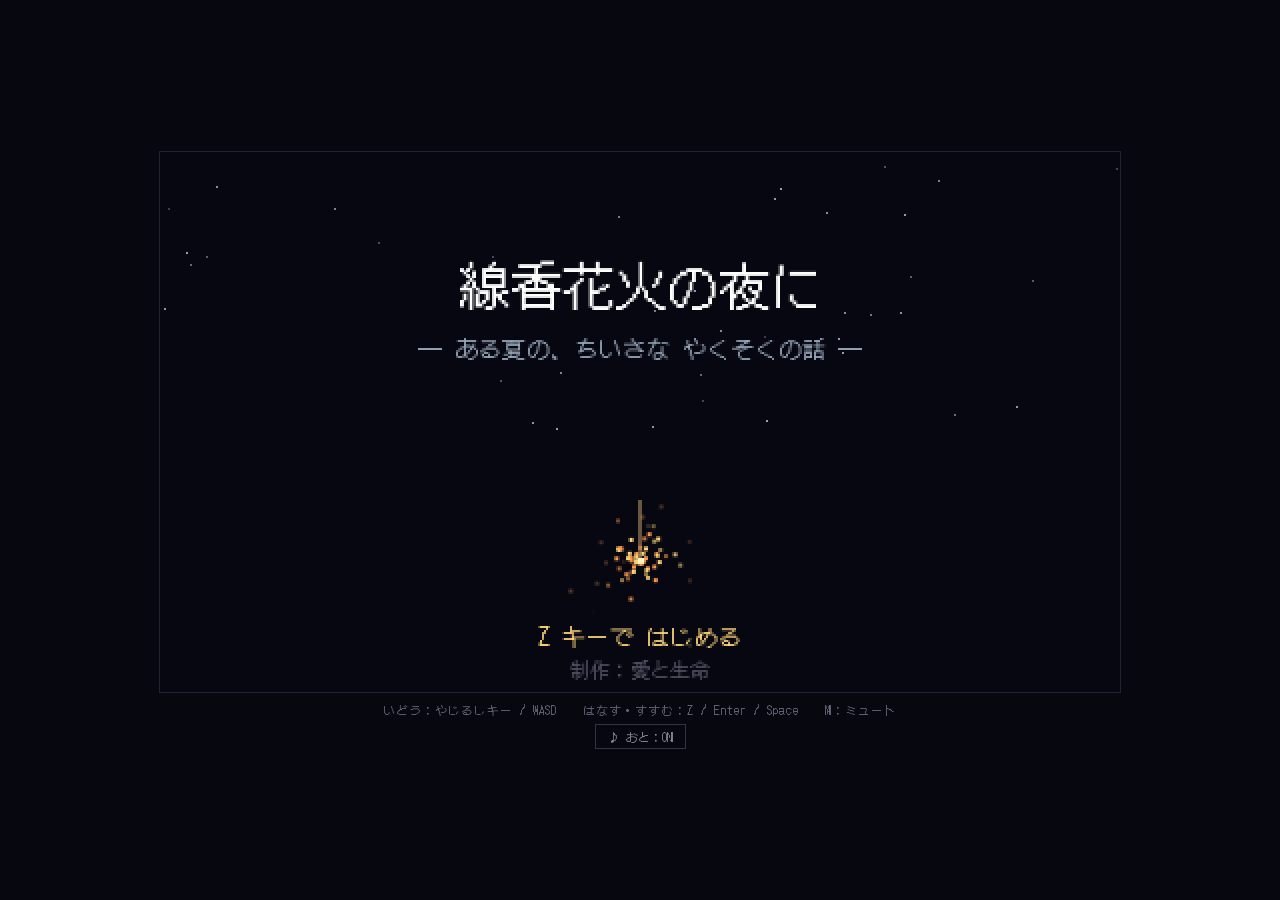
==== commit 816394ba: "Add third ending choice (Ikanaide) to Senko-Hanabi finale Co-Authored-By: Claude Fable 5 <noreply@an" ====
--- a/senko-hanabi/index.html
+++ b/senko-hanabi/index.html
@@ -298,11 +298,18 @@
              {n:'ナツメ',t:'きみが村に来たとき、すぐ　わかった。ああ、タケちゃんが　やくそくを　とどけに来てくれたんだ、って。'},
              {n:'ナツメ',t:'こわい声はね、あたしの『さみしい』が　もれてた音。もう、だいじょうぶ。……ほら、火が　きれいだよ。'}],
           null,
-          {opts:['ありがとう、ナツメ','また、あそぼうね'],cb:(sel)=>{
-            const line=(sel===0)
-              ?{n:'ナツメ',t:'お礼を言うのは　あたしのほう。60年ぶんの『たのしかった』を、きみに　あげる。'}
-              :{n:'ナツメ',t:'ふふ、やくそくは　しないでおく。でも、夏がくるたび　思い出してくれたら、あたしは　そこに　いるよ。'};
-            say([line,
+          {opts:['ありがとう、ナツメ','また、あそぼうね','行かないで'],cb:(sel)=>{
+            let lines;
+            if(sel===0)lines=[
+              {n:'ナツメ',t:'お礼を言うのは　あたしのほう。60年ぶんの『たのしかった』を、きみに　あげる。'}];
+            else if(sel===1)lines=[
+              {n:'ナツメ',t:'ふふ、やくそくは　しないでおく。でも、夏がくるたび　思い出してくれたら、あたしは　そこに　いるよ。'}];
+            else lines=[
+              {n:'ナツメ',t:'……ふふ。こまった子。'},
+              {n:'ナツメ',t:'ありがとう。でもね、ひきとめてくれる人が　いるから、あんしんして　帰れるんだよ。'},
+              {n:'ナツメ',t:'『行かないで』って　言ってもらえたこと、60年で　いちばんの　たからものに　するね。'},
+              {n:'ナツメ',t:'また　さみしくなったら、夏の空を　見て。せみの声のなか、あたしは　どこにでも　いるから。'}];
+            say([...lines,
                  {n:'',t:'線香花火の玉が、ぽとりと　落ちた。'},
                  {n:'ナツメ',t:'……ああ、たのしかった。\nタケちゃんに　つたえてね。'},
                  {n:'ナツメ',t:'『ナツメは、ちゃんと　夏のむこうに　帰れたよ』って。'}],()=>{
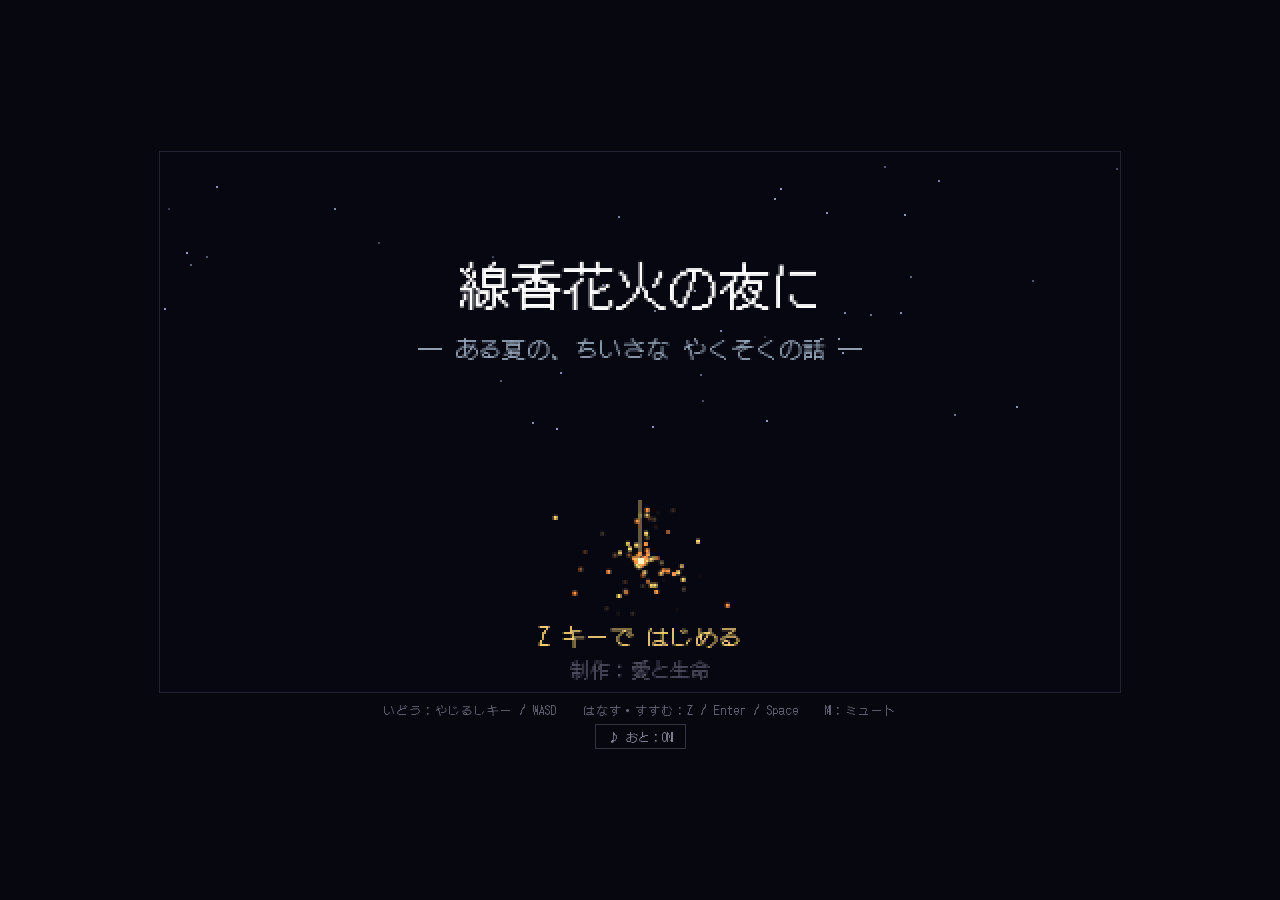
==== commit 9f45d6e8: "Add Google Analytics (GA4) tracking to all pages Co-Authored-By: Claude Fable 5 <noreply@anthropic.c" ====
--- a/senko-hanabi/index.html
+++ b/senko-hanabi/index.html
@@ -1,6 +1,15 @@
 <!DOCTYPE html>
 <html lang="ja">
 <head>
+<!-- Google tag (gtag.js) -->
+<script async src="https://www.googletagmanager.com/gtag/js?id=G-EF643WNQHJ"></script>
+<script>
+  window.dataLayer = window.dataLayer || [];
+  function gtag(){dataLayer.push(arguments);}
+  gtag('js', new Date());
+
+  gtag('config', 'G-EF643WNQHJ');
+</script>
 <meta charset="utf-8">
 <meta name="viewport" content="width=device-width,initial-scale=1,maximum-scale=1,user-scalable=no">
 <title>線香花火の夜に</title>
